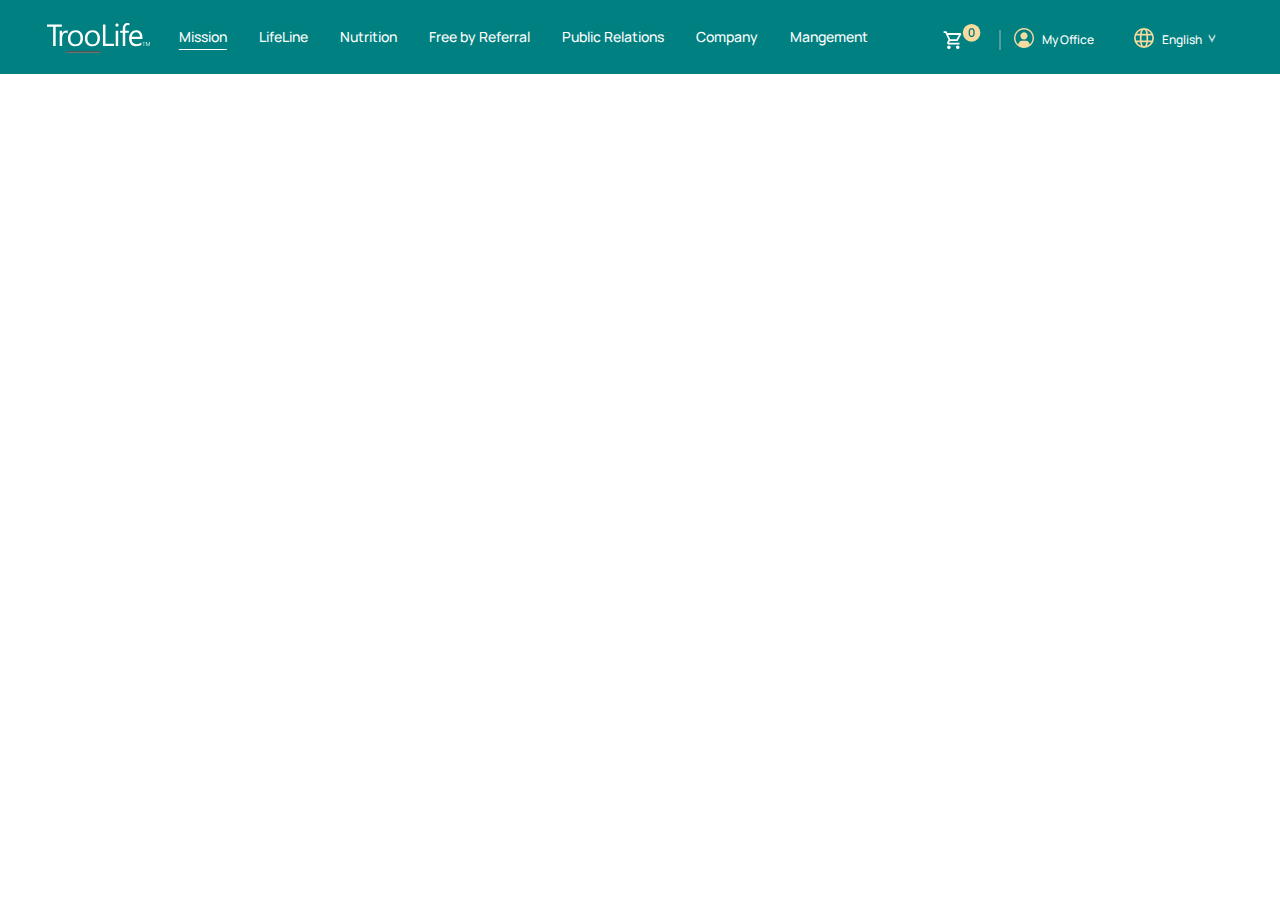
==== Prelim Project Rework/index.html @ 88295e9c "Navigation Bar - Dynamic Update" ====
<!DOCTYPE html>
<html lang="en">
<head>
    <meta charset="UTF-8">
    <meta name="viewport" content="width=device-width, initial-scale=1.0">
    <title>Longno Parnecio Prelim Project</title>
    <!-- Bootstrap CSS -->
    <link rel="stylesheet" href="css/bootstrap.min.css">
    <!-- Master CSS -->
    <!-- <link rel="stylesheet" href="css/master.css"> -->
    <link rel="stylesheet" href="css/navigation.css">
</head>
<body>
    <!-- Navigation Bar -->
    <nav class="navbar navbar-expand-lg fixed-top p-0 ">
        <div class="nav-container container-fluid">
            <!-- Hidden Hamburger Menu -->
            <button class="navbar-toggler" type="button" data-bs-toggle="collapse" data-bs-target="#navbarNavAltMarkup" aria-controls="navbarNavAltMarkup" aria-expanded="false" aria-label="Toggle navigation">
                <span class="navbar-toggler-icon"></span>
            </button>
            <!-- Navbar Logo -->
            <div class="logo navbar-brand justify-content-center text-center mt-3 mb-3 ms-lg-4 col-4 col-sm-2 col-md-7 col-md-7 order-1 col-lg-2 order-lg-1 col-xl-1 ">
                <img src="images/troolife logo 1.svg" alt="troolife logo 1" id="logo" >
            </div>
            <!-- Collapsable Navigation List -->
            <div class="collapse navbar-collapse justify-content-center col-12 order-3 col-lg-6 order-lg-2 col-xl-4" id="navbarNavAltMarkup">
                <div class="navbar-nav m-0 pe-5 ">
                    <!-- Navigation List Items Ordered List -->
                    <li class="nav-item p-2">
                        <a class="nav-link" href="#" id="active">Mission</span></a>
                    </li>
                    <li class="nav-item p-2">
                        <a class="nav-link" href="#">LifeLine</a>
                    </li>
                    <li class="nav-item p-2">
                        <a class="nav-link" href="#">Nutrition</a>
                    </li>
                    <li class="nav-item p-2">
                        <a class="nav-link" href="#">Free by Referral</a>
                    </li>
                    <li class="nav-item p-2">
                        <a class="nav-link" href="#">Public Relations</a>
                    </li>
                    <li class="nav-item p-2">
                        <a class="nav-link" href="#">Company</a>
                    </li>
                    <li class="nav-item p-2">
                        <a class="nav-link" href="#">Mangement</a>
                    </li> 
                </div>
            </div>
            <div class="navbar-nav justify-content-start ps-2 me-3 col-3 col-sm-4 order-2 col-md-3 col-lg-3 order-lg-3 col-xl-3 ">
                <div class="row">
                    <div class="col-2 p-0">
                        <a class="nav-link" href="#">
                            <img src="images/cart icon.svg" alt="cart icon" id="cart"> <!-- Cart Icon with Zero -->
                        </a>
                    </div>
                    <div class="col-1 mt-1 p-0" id="hide">
                        <a class="nav-link" href="#">
                            <img src="images/Line.svg" alt="line" id="line"> <!-- Line Icon -->
                        </a>
                    </div>
                    <div class="col-5 mt-1 p-0" id="hide">
                        <a class="nav-link d-flex" href="#">
                            <img src="images/profile icon.svg" alt="profile icon" id="profileIcon"> <!-- Profile Icon -->
                            <p class="title ms-2 mb-0">My Office</p> <!-- My Office Text -->
                        </a>
                    </div>
                    <div class="col-4 mt-1 p-0 ms-4 ms-sm-5 ms-lg-0">
                        <a class="nav-link d-flex" href="#">
                            <img src="images/globe icon.svg" alt="globe icon" id="globe"> <!-- Globe Image -->
                            <p class="title ms-2 mb-0">English</p>
                            <img src="images/dropdown.png" alt="dropdown img" class="ms-1">
                        </a>
                    </div>
                </div>
            </div>
        </div>        
    </nav>    
    <!-- Bootstrap JS -->
    <script src="js/bootstrap.min.js">  
</script></body>
</html>
---- Prelim Project Rework/css/master.css ----
/* import the font using @font-face */
@font-face {
    font-family: 'Manrope';
    src: local('Manrope'), url('../fonts/Manrope/Manrope-VariableFont_wght.ttf')
   }
@font-face {
    font-family: 'Poppins';
    src: local('Poppins'), url('../fonts/Poppins/Poppins-SemiBold.ttf');
}
body{
    overflow-y: auto;
}
/* color for the navbar container */
nav.navbar{
    padding: 20px 40px 20px 40px;
    background-color: teal;
}
/* texts that uses font manrope */
ul.footerList, ul.weibo, p#patent, p#name, a.nav-link, p#myOffice, button.btn{
    font-family: "Manrope", sans-serif;
    font-style: normal;
    font-weight: 500; 
    color: #ffffff;
}
/* texts that uses font poppins */
h3#bottomHeader{
    font-family: "Poppins", sans-serif;
    font-weight: 600;
    font-style: normal;
    color: #ffffff;
}
/* underline for navigation active */
a#active{
    text-decoration: underline;
    text-underline-offset: 7px;
}
/* underline for bottom header */
u#wordTrue, u#wordPotential{
    text-underline-offset: 15px;
    text-decoration-color: #F6DBA0;
}
/* profile contacts container */
div.profileContacts{
    background-color: #F6DBA0;
    padding: 10px 40px 10px 40px;
    margin: auto;
}
/* bottom content container */
div.bottomContent{
    background-color: teal;
    padding: 50px 150px 50px 150px;
}
p#patent{
    color: #007377;
}
p#name{
    color:black !important;
    font-weight: bold;
    margin: 15px 0 0 15px;
}
ul.footerList, ul.weibo{
    font-weight: bold;
    color: black;
    padding-right: 10px;
    column-gap: 20px; 
}
img#weiboLogo{
    width: 75px;
    height: auto;
}
li#footerLi{
    font-size: 15px;
    margin-bottom: 10px; 
}
/* Setting for different screen sizes */
@media screen and (max-width: 768px) {
    /* CSS rules for screens smaller than or equal to 768px */
    img#line,img#profileIcon,p#myOffice{
        display: none;
    }
    img#logo{
        width: 100%;
        height: auto;
    }
    img#cart{
        width: 70px;
        height: 40px;
    }
    img#globe{
        width: 60px;
        height: 30px;
    }
    div.profileContacts{
        background-color: #F6DBA0;
        padding: 10px 40px 10px 40px;
        margin: auto;
    }
    
    img#contactIcons{
        margin-top: 15px;
        height: 35px;
    }
    img#cardImg{
        max-width: 100%;
        height: auto;
        margin-top: 25px;
    }
    u#wordTrue{
        text-decoration: none;
    }
    div.bottomRow{
        flex-direction: column;
        align-items: center; /* Center align items horizontally */
    }
    div.footer{
        padding: 0;
    }
    img#footerLogo{
        width: 100%;
        height: 120px;
    }
    li#footerItem{
        text-decoration: none;
    }
    ul.footerList{
        list-style-type: none; /* Remove bullets */
        column-count: 1; /* Arrange in four columns */
    }
    ul.weibo{
        list-style-type: none; /* Remove bullets */
    }
    div.patentRow{
        padding: 0 100px 0 100px;
    }
    div.footerRow{
        padding: 50px 100px 25px 100px;
    }
}

@media screen and (min-width: 768px) and (max-width: 1024px) {
    /* CSS rules for screens between 768px and 1024px */
    img#line,img#profileIcon,p#myOffice{
        display: none;
    }
    img#logo{
        width: 100%;
        height: auto;
        margin-right: 10px; 
    }
    a.nav-link{
        margin-right: 10px;
        font-size: 11px;
        color: #ffffff;
    }
    img#cart{
        width: 50px;
        height: 40px;
        margin-right: 10px;
    }
    img#globe{
        width: 35px;
        height: 30px;
    }
    div.profileContacts{
        background-color: #F6DBA0;
        padding: 10px 40px 10px 40px;
        margin: auto;
    }
    img#contactIcons{
        margin-top: 15px;
        height: 35px;
    }
    img#cardImg{
        max-width: 100%;
        height: auto;
        margin-top: 25px;
    }
    div.bottomRow{
        flex-direction: column;
        align-items: center; /* Center align items horizontally */
    }
    u#wordTrue{
        text-decoration: none;
    }
    div.footer{
        padding: 0;
    }
    img#footerLogo{
        width: 100%;
        height: 120px;
    }
    li#footerItem{
        text-decoration: none;
    }
    ul.footerList{
        padding: 0 0 0 0;
        list-style-type: none; /* Remove bullets */
        column-count: 1; /* Arrange in four columns */
    }
    ul.weibo{
        list-style-type: none; /* Remove bullets */
    }
    div.patentRow{
        padding: 0 100px 0 100px;
        flex-direction: column;
        align-items: center; /* Center align items horizontally */
    }
    div.footerRow{
        flex-direction: column;
        align-items: center; /* Center align items horizontally */
        padding: 50px 100px 25px 100px;
    }
}

@media screen and (min-width: 1024px) {
    /* CSS rules for screens larger than or equal to 1024px */
    /* nav logo container */
    nav div.logo {
        margin-right: 20px;
    }
    /* nav logo */
    img#logo{
        width: 120px;
        height: 70px;
    }
    /* nav link items */
    a.nav-link{
        margin-right: 20px;
        font-size: 14px;
        color: #ffffff;
    }
    /* nav profile icons */
    img#line,img#profileIcon{
        margin: 0 15px 0 0;
        height: 20px;
    }
    /* cart icon margin */
    img#cart{
        margin:-14px 15px 0 0;
        height: 30px;
    }
    /* globe icon */
    img#globe{
        height: 20px;
    }
    /* hamburger menu font */
    button.btn{
        font-size: 14px;
    }
    /* My office text */
    p#myOffice{
        margin: 0 20px 0 0;
        font-size: 14px;
    }
    /* contact icons */
    img#contactIcons{
        height: 25px;
        margin-top: 15px;
    }
    /* Bottom Cards */
    img#cardImg{
        max-width: 100%;
        height: auto;
        margin-top: 25px;
    }
    u#wordPotential{
        text-decoration: none;
    }
    div.footer{
        padding: 0;
    }
    img#footerLogo{
        width: 100%;
        height: 120px;
    }
    li#footerItem{
        text-decoration: none;
    }
    ul.footerList{
        list-style-type: none; /* Remove bullets */
        column-count: 2; /* Arrange in four columns */
    }
    ul.weibo{
        list-style-type: none; /* Remove bullets */
    }
    div.patentRow{
        padding: 0 100px 0 100px;
    }
    div.footerRow{
        padding: 50px 100px 25px 100px;
    }
}
---- Prelim Project Rework/css/navigation.css ----
/* Font Family Imports */
@font-face {
    font-family: 'Manrope';
    src: local('Manrope'), url('../fonts/Manrope/Manrope-VariableFont_wght.ttf')
   }
@font-face {
    font-family: 'Poppins';
    src: local('Poppins'), url('../fonts/Poppins/Poppins-SemiBold.ttf');
}
/* GLOBAL MEDIA CSS */
/* texts that uses font manrope */
a.nav-link, button.btn{
    font-family: "Manrope", sans-serif;
    font-style: normal;
    font-weight: 500; 
    color: #ffffff;
}
/* texts that uses font poppins
h3#bottomHeader{
    font-family: "Poppins", sans-serif;
    font-weight: 600;
    font-style: normal;
    color: #ffffff;
} */
/* nav container */
div.nav-container{
    background-color: teal;
}
/* navigation img logo */
img#logo{
    width: 125px;
    height: 30px;
}
/* navigation links */
a.nav-link{
    color: white;
    font-size: 12px;
}
/* underline for navigation active */
a#active{
    text-decoration: underline;
    text-underline-offset: 7px;
}
/* images assets */
img#cart{
    width: 40px;
    height: 25px;
}
img#profileIcon, img#line, img#globe, button.btn{
    width: 20px;
    height: 20px;
}
#hide{
    display: none;
}
/* MEDIA SPECIFIC CSS */
/* =<md - Devices with a maximum width of 991px  */
@media (max-width: 991) { 
    /* For nav links */
    a.nav-link{
        font-size: 15px;
        white-space: nowrap;
    }
    /* For profile sizes */
    p.title{
        margin: 0 0 0 10px;
        font-size: 15px;
    }
    img#globe, img#cart, img#logo{
        width: 100%;
        height: auto;
    }
}
/* md - Devices with a minimum width of 768px */
/* @media (min-width: 768px) {  
    a.nav-link{
        font-size: 12px;
        white-space: nowrap;
    }
    p.title{
        margin: 0 0 0 10px;
        font-size: 15px;
    }
    img#globe, img#cart{
        width: 100%;
        height: auto;
    }
}*/
/* lg - Devices with a minimum width of 992px */
@media (min-width: 992px) { 
    /* For nav links */
    a.nav-link{
        font-size: 9px;
        white-space: nowrap;
    }
    /* For profile sizes */
    p.title{
        margin: 3px 0 0 10px;
        font-size: 10px;
    }
    #hide{
        display: block;
    }
}
/* xl - Devices with a minimum width of 1200px */
@media (min-width: 1200px) { 
    /* For nav links */
    a.nav-link{
        font-size: 14px;
        white-space: nowrap;
    }
    /* For profile sizes */
    p.title{
        margin: 3px 0 0 10px;
        font-size: 12px;
    }
}
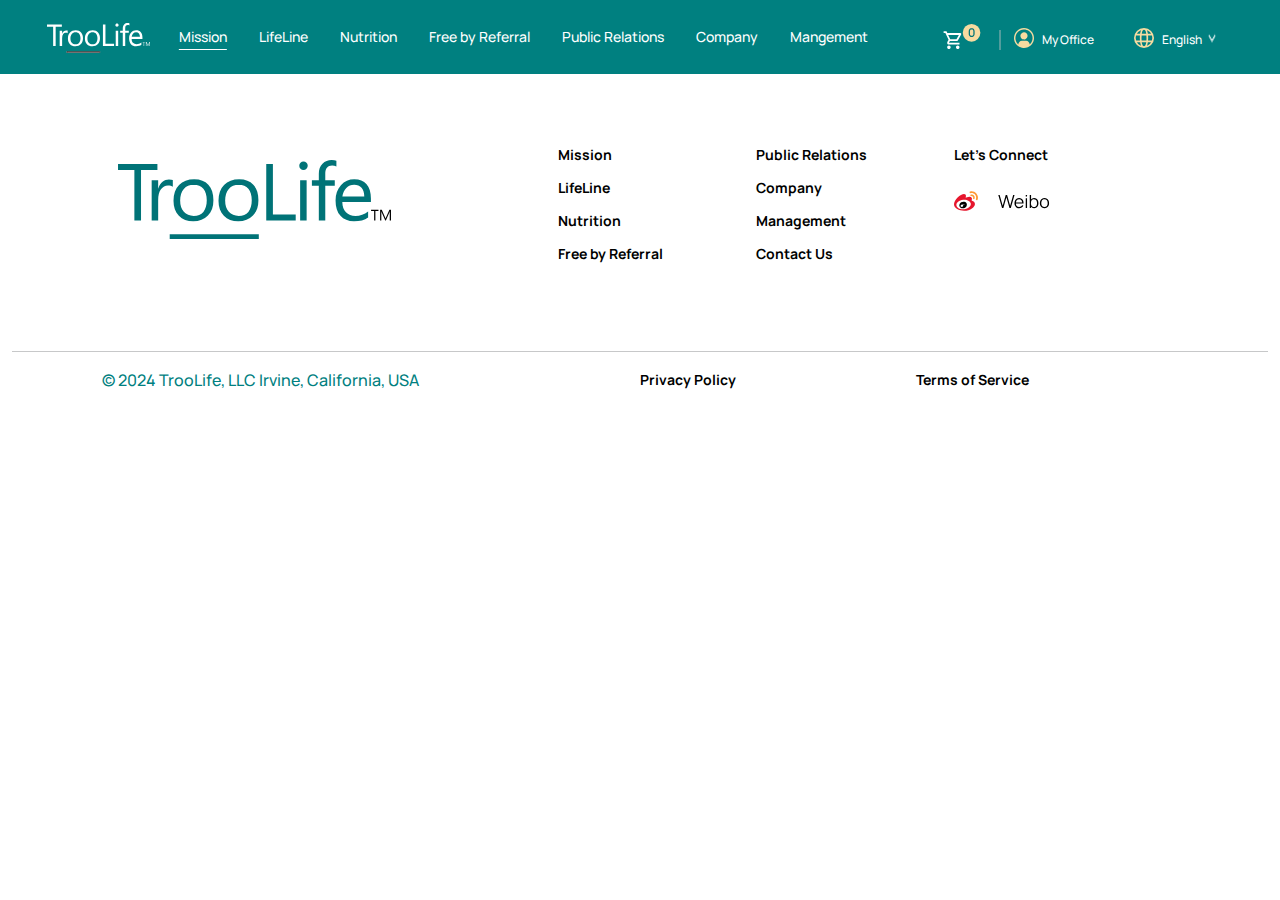
==== commit 7d26da80: "Add files via upload" ====
--- a/Prelim Project Rework/index.html
+++ b/Prelim Project Rework/index.html
@@ -1,84 +1,149 @@
 <!DOCTYPE html>
 <html lang="en">
-<head>
-    <meta charset="UTF-8">
-    <meta name="viewport" content="width=device-width, initial-scale=1.0">
-    <title>Longno Parnecio Prelim Project</title>
-    <!-- Bootstrap CSS -->
-    <link rel="stylesheet" href="css/bootstrap.min.css">
-    <!-- Master CSS -->
-    <!-- <link rel="stylesheet" href="css/master.css"> -->
-    <link rel="stylesheet" href="css/navigation.css">
-</head>
-<body>
-    <!-- Navigation Bar -->
-    <nav class="navbar navbar-expand-lg fixed-top p-0 ">
-        <div class="nav-container container-fluid">
-            <!-- Hidden Hamburger Menu -->
-            <button class="navbar-toggler" type="button" data-bs-toggle="collapse" data-bs-target="#navbarNavAltMarkup" aria-controls="navbarNavAltMarkup" aria-expanded="false" aria-label="Toggle navigation">
-                <span class="navbar-toggler-icon"></span>
-            </button>
-            <!-- Navbar Logo -->
-            <div class="logo navbar-brand justify-content-center text-center mt-3 mb-3 ms-lg-4 col-4 col-sm-2 col-md-7 col-md-7 order-1 col-lg-2 order-lg-1 col-xl-1 ">
-                <img src="images/troolife logo 1.svg" alt="troolife logo 1" id="logo" >
-            </div>
-            <!-- Collapsable Navigation List -->
-            <div class="collapse navbar-collapse justify-content-center col-12 order-3 col-lg-6 order-lg-2 col-xl-4" id="navbarNavAltMarkup">
-                <div class="navbar-nav m-0 pe-5 ">
-                    <!-- Navigation List Items Ordered List -->
-                    <li class="nav-item p-2">
-                        <a class="nav-link" href="#" id="active">Mission</span></a>
-                    </li>
-                    <li class="nav-item p-2">
-                        <a class="nav-link" href="#">LifeLine</a>
-                    </li>
-                    <li class="nav-item p-2">
-                        <a class="nav-link" href="#">Nutrition</a>
-                    </li>
-                    <li class="nav-item p-2">
-                        <a class="nav-link" href="#">Free by Referral</a>
-                    </li>
-                    <li class="nav-item p-2">
-                        <a class="nav-link" href="#">Public Relations</a>
-                    </li>
-                    <li class="nav-item p-2">
-                        <a class="nav-link" href="#">Company</a>
-                    </li>
-                    <li class="nav-item p-2">
-                        <a class="nav-link" href="#">Mangement</a>
-                    </li> 
+    <head>
+        <meta charset="UTF-8">
+        <meta name="viewport" content="width=device-width, initial-scale=1.0"> <!-- Setting Screen Width of Device -->
+        <title>Longno Parnecio Prelim Project</title>
+        <!-- Bootstrap CSS -->
+        <link rel="stylesheet" href="css/bootstrap.min.css">
+        <!-- Master CSS -->
+        <!-- <link rel="stylesheet" href="css/master.css"> -->
+        <link rel="stylesheet" href="css/navigation.css">
+    </head>
+    <body>
+        <!-- Navigation Bar - START -->
+        <nav class="navbar navbar-expand-lg fixed-top p-0 ">
+            <div class="nav-container container-fluid">
+                <!-- Hidden Hamburger Menu -->
+                <button class="navbar-toggler" type="button" data-bs-toggle="collapse" data-bs-target="#navbarNavAltMarkup" aria-controls="navbarNavAltMarkup" aria-expanded="false" aria-label="Toggle navigation">
+                    <span class="navbar-toggler-icon"></span>
+                </button>
+                <!-- Navbar Logo -->
+                <div class="logo navbar-brand justify-content-center text-center mt-3 mb-3 ms-lg-4 col-4 col-sm-2 col-md-7 col-md-7 order-1 col-lg-2 order-lg-1 col-xl-1 ">
+                    <img src="images/troolife logo 1.svg" alt="troolife logo 1" id="logo" >
                 </div>
-            </div>
-            <div class="navbar-nav justify-content-start ps-2 me-3 col-3 col-sm-4 order-2 col-md-3 col-lg-3 order-lg-3 col-xl-3 ">
+                <!-- Collapsable Navigation List -->
+                <div class="collapse navbar-collapse justify-content-center col-12 order-3 col-lg-6 order-lg-2 col-xl-4" id="navbarNavAltMarkup">
+                    <div class="navbar-nav m-0 pe-5 ">
+                        <!-- Navigation List Items Ordered List -->
+                        <li class="nav-item p-2">
+                            <a class="nav-link" href="#" id="active">Mission</span></a>
+                        </li>
+                        <li class="nav-item p-2">
+                            <a class="nav-link" href="#">LifeLine</a>
+                        </li>
+                        <li class="nav-item p-2">
+                            <a class="nav-link" href="#">Nutrition</a>
+                        </li>
+                        <li class="nav-item p-2">
+                            <a class="nav-link" href="#">Free by Referral</a>
+                        </li>
+                        <li class="nav-item p-2">
+                            <a class="nav-link" href="#">Public Relations</a>
+                        </li>
+                        <li class="nav-item p-2">
+                            <a class="nav-link" href="#">Company</a>
+                        </li>
+                        <li class="nav-item p-2">
+                            <a class="nav-link" href="#">Mangement</a>
+                        </li> 
+                    </div>
+                </div>
+                <div class="navbar-nav justify-content-start ps-2 me-3 col-3 col-sm-4 order-2 col-md-3 col-lg-3 order-lg-3 col-xl-3 ">
+                    <div class="row">
+                        <div class="col-2 p-0">
+                            <a class="nav-link" href="#">
+                                <img src="images/cart icon.svg" alt="cart icon" id="cart"> <!-- Cart Icon with Zero -->
+                            </a>
+                        </div>
+                        <div class="col-1 mt-1 p-0" id="hide">
+                            <a class="nav-link" href="#">
+                                <img src="images/Line.svg" alt="line" id="line"> <!-- Line Icon -->
+                            </a>
+                        </div>
+                        <div class="col-5 mt-1 p-0" id="hide">
+                            <a class="nav-link d-flex" href="#">
+                                <img src="images/profile icon.svg" alt="profile icon" id="profileIcon"> <!-- Profile Icon -->
+                                <p class="title ms-2 mb-0">My Office</p> <!-- My Office Text -->
+                            </a>
+                        </div>
+                        <div class="col-4 mt-1 p-0 ms-4 ms-sm-5 ms-lg-0">
+                            <a class="nav-link d-flex" href="#">
+                                <img src="images/globe icon.svg" alt="globe icon" id="globe"> <!-- Globe Image -->
+                                <p class="title ms-2 mb-0">English</p>
+                                <img src="images/dropdown.png" alt="dropdown img" class="ms-1">
+                            </a>
+                        </div>
+                    </div>
+                </div>
+            </div>        
+        </nav>   
+        <!-- Navigation Bar - END -->
+        <br><br> <!-- "REMOVE IF NEEDED" -Dev: Rey -->
+        <!-- Footer - START -->
+        <footer class="py-3 my-4">
+            <div class="container-fluid">
                 <div class="row">
-                    <div class="col-2 p-0">
-                        <a class="nav-link" href="#">
-                            <img src="images/cart icon.svg" alt="cart icon" id="cart"> <!-- Cart Icon with Zero -->
-                        </a>
+                    <div class="col-12 m-lg-5">
+                        <div class="footer-items container">
+                            <div class="row">
+                                <!-- First Column: Footer Logo -->
+                                <div class="col-12 col-lg-3 text-center me-5 mb-5 pt-4 ps-0 ms-0">
+                                    <img src="images/Footer Logo.svg" alt="footer logo" id="footer">
+                                </div>
+                                <!-- Second Column: 4 Items -->
+                                <div class="col-12 col-lg-2 mb-3 offset-lg-1 offset-md-1 offset-lg-0 me-2">
+                                    <ul class="nav flex-column">
+                                        <li class="nav-item "><a href="#" class="footer-item nav-link ps-5 ps-md-5 ps-lg-0 pb-3 pb-lg-1">Mission</a></li>
+                                        <li class="nav-item"><a href="#" class="footer-item nav-link ps-5 ps-md-5 ps-lg-0 pb-3 pb-lg-1">LifeLine</a></li>
+                                        <li class="nav-item"><a href="#" class="footer-item nav-link ps-5 ps-md-5 ps-lg-0 pb-3 pb-lg-1">Nutrition</a></li>
+                                        <li class="nav-item"><a href="#" class="footer-item nav-link ps-5 ps-md-5 ps-lg-0 pb-3 pb-lg-1">Free by Referral</a></li>
+                                    </ul>
+                                </div>
+                                <!-- Third Column: 4 Items -->
+                                <div class="col-12 col-lg-2 mb-3 offset-0 offset-md-1 offset-lg-0 me-2">
+                                    <ul class="nav flex-column">
+                                        <li class="nav-item"><a href="#" class="footer-item nav-link ps-5 ps-md-5 ps-lg-0 pb-3 pb-lg-1">Public Relations</a></li>
+                                        <li class="nav-item"><a href="#" class="footer-item nav-link ps-5 ps-md-5 ps-lg-0 pb-3 pb-lg-1">Company</a></li>
+                                        <li class="nav-item"><a href="#" class="footer-item nav-link ps-5 ps-md-5 ps-lg-0 pb-3 pb-lg-1">Management</a></li>
+                                        <li class="nav-item"><a href="#" class="footer-item nav-link ps-5 ps-md-5 ps-lg-0 pb-3 pb-lg-1">Contact Us</a></li>
+                                    </ul>
+                                </div>  
+                                <!-- Fourth Column: 2 Items -->
+                                <div class="col-12 col-lg-2 offset-0 offset-md-1 offset-lg-0 ">
+                                    <ul class="nav flex-column">
+                                        <li class="nav-item"><a href="#" class="footer-item nav-link ps-5 ps-md-5 ps-lg-0 pb-3">Let's Connect</a></li>
+                                        <li class="nav-item"><img class="ps-5 ps-md-5 ps-lg-0 p-2" src="images/weibo.svg" alt="weibo logo" id="weibo"></li>
+                                    </ul>
+                                </div>
+                            </div>
+                        </div>
                     </div>
-                    <div class="col-1 mt-1 p-0" id="hide">
-                        <a class="nav-link" href="#">
-                            <img src="images/Line.svg" alt="line" id="line"> <!-- Line Icon -->
-                        </a>
-                    </div>
-                    <div class="col-5 mt-1 p-0" id="hide">
-                        <a class="nav-link d-flex" href="#">
-                            <img src="images/profile icon.svg" alt="profile icon" id="profileIcon"> <!-- Profile Icon -->
-                            <p class="title ms-2 mb-0">My Office</p> <!-- My Office Text -->
-                        </a>
-                    </div>
-                    <div class="col-4 mt-1 p-0 ms-4 ms-sm-5 ms-lg-0">
-                        <a class="nav-link d-flex" href="#">
-                            <img src="images/globe icon.svg" alt="globe icon" id="globe"> <!-- Globe Image -->
-                            <p class="title ms-2 mb-0">English</p>
-                            <img src="images/dropdown.png" alt="dropdown img" class="ms-1">
-                        </a>
+                </div>
+                <hr> <!-- Horizontal Rule -->
+                <!-- Copyright, Policies, and Terms -->
+                <div class="row">
+                    <div class="col-12">
+                        <div class="container text-center">
+                            <div class="row">
+                                <div class="col-12 col-lg-4 order-2 order-lg-1 mb-3 p-0">
+                                    <a href="#" class="footer-copyright p-0 text-decoration-none ">© 2024 TrooLife, LLC 	Irvine, California, USA</a>
+                                </div>
+                                <div class="col-12 col-lg-3 offset-0 offset-lg-1 flex-row order-1 order-lg-2 mb-3 p-0">
+                                    <a href="#" class="footer-item p-0 text-decoration-none">Privacy Policy</a>
+                                </div>
+                                <div class="col-12 col-lg-3 order-1 order-lg-2 mb-3 p-0">
+                                    <a href="#" class="footer-item p-0 text-decoration-none">Terms of Service</a>
+                                </div>
+                            </div>
+                        </div>
                     </div>
                 </div>
             </div>
-        </div>        
-    </nav>    
-    <!-- Bootstrap JS -->
-    <script src="js/bootstrap.min.js">  
-</script></body>
+        </footer>
+        <!-- Footer - END -->
+        <!-- Bootstrap JS -->
+        <script src="js/bootstrap.min.js">  
+        </script>
+    </body>
 </html>--- a/Prelim Project Rework/css/navigation.css
+++ b/Prelim Project Rework/css/navigation.css
@@ -9,19 +9,12 @@
 }
 /* GLOBAL MEDIA CSS */
 /* texts that uses font manrope */
-a.nav-link, button.btn{
+a.nav-link, button.btn, a.footer-item, a.footer-copyright {
     font-family: "Manrope", sans-serif;
     font-style: normal;
     font-weight: 500; 
     color: #ffffff;
 }
-/* texts that uses font poppins
-h3#bottomHeader{
-    font-family: "Poppins", sans-serif;
-    font-weight: 600;
-    font-style: normal;
-    color: #ffffff;
-} */
 /* nav container */
 div.nav-container{
     background-color: teal;
@@ -50,8 +43,23 @@
     width: 20px;
     height: 20px;
 }
+/* hide profile logo */
 #hide{
     display: none;
+}
+/* footer texts */
+a.footer-item{
+    color: black !important;
+    font-weight: 700 !important;
+    font-style: bold !important;
+    font-size: 14px !important;
+}
+a.footer-copyright{
+    color: teal;
+    font-size: 16px;
+}
+a.footer-copyright-link{
+    color: black!important;
 }
 /* MEDIA SPECIFIC CSS */
 /* =<md - Devices with a maximum width of 991px  */
@@ -66,26 +74,17 @@
         margin: 0 0 0 10px;
         font-size: 15px;
     }
+    /* images */
     img#globe, img#cart, img#logo{
         width: 100%;
         height: auto;
     }
+    /* Footer Copyright Text */
+    a.footer-copyright{
+        color: teal;
+        font-size: 20px;
+    }
 }
-/* md - Devices with a minimum width of 768px */
-/* @media (min-width: 768px) {  
-    a.nav-link{
-        font-size: 12px;
-        white-space: nowrap;
-    }
-    p.title{
-        margin: 0 0 0 10px;
-        font-size: 15px;
-    }
-    img#globe, img#cart{
-        width: 100%;
-        height: auto;
-    }
-}*/
 /* lg - Devices with a minimum width of 992px */
 @media (min-width: 992px) { 
     /* For nav links */
@@ -101,7 +100,12 @@
     #hide{
         display: block;
     }
+    img#footer{
+        width: 100%;
+        height: auto;
+    }
 }
+
 /* xl - Devices with a minimum width of 1200px */
 @media (min-width: 1200px) { 
     /* For nav links */
@@ -114,4 +118,8 @@
         margin: 3px 0 0 10px;
         font-size: 12px;
     }
+    img#footer{
+        width: 100%;
+        height: auto;
+    }
 }